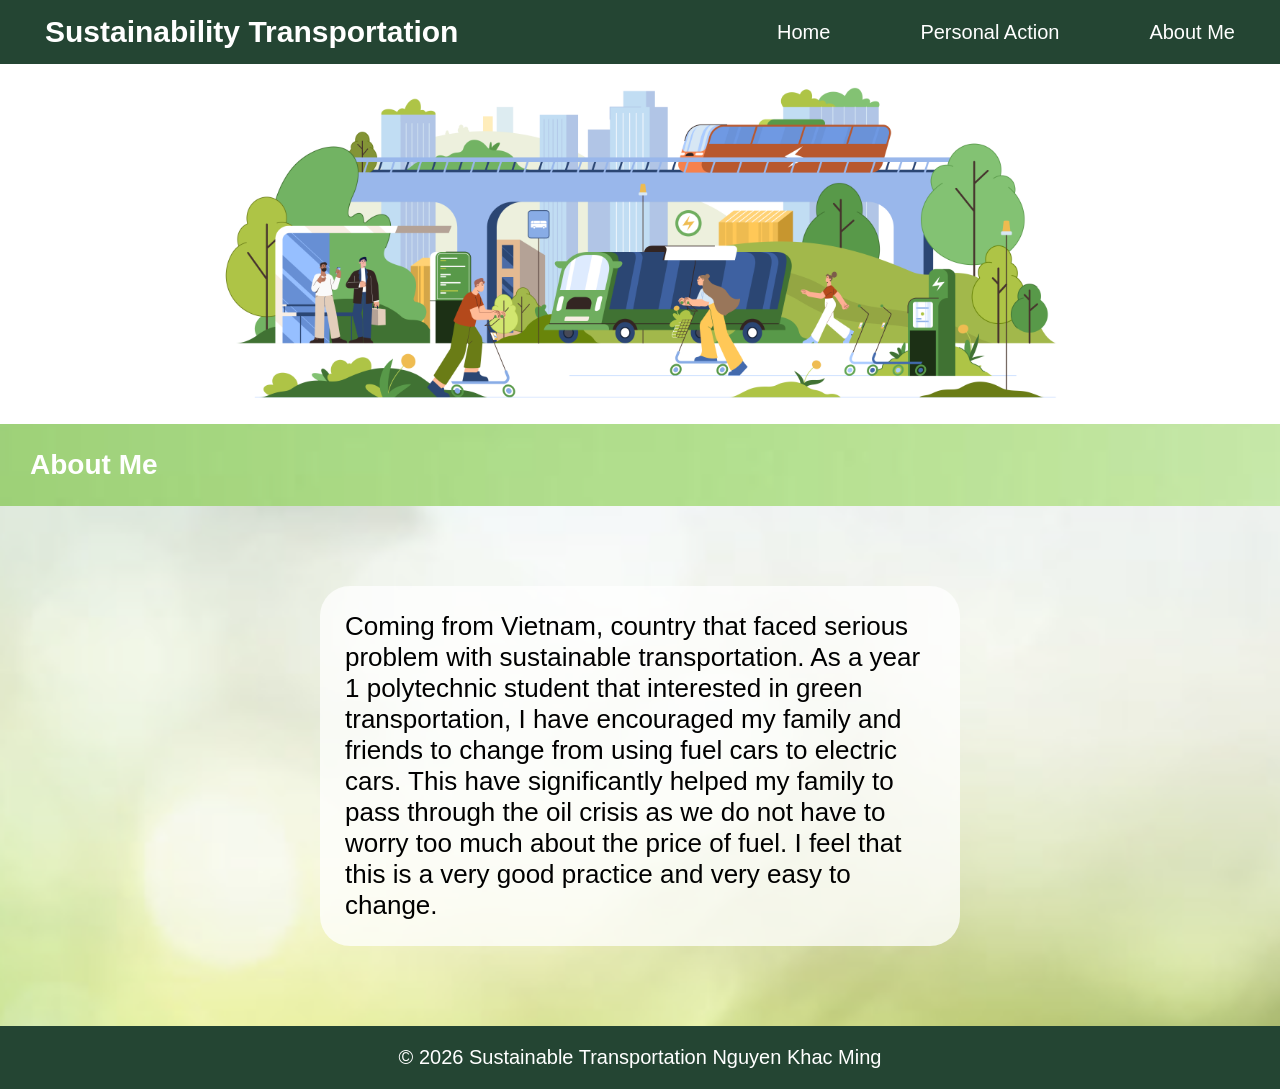
==== pages/about_me.html @ b98d5650 "init commit" ====
<!doctype html>
<html lang="en">
  <head>
    <meta charset="UTF-8" />
    <meta name="viewport" content="width=device-width, initial-scale=1.0" />
    <title>Khac Ming CA1 Project</title>
    <link rel="stylesheet" href="/asset/style/layout.css" />
    <link rel="stylesheet" href="/asset/style/main.css" />
  </head>
  <body>
    <header>
      <nav class="navbar">
        <div class="title">Sustainability Transportation</div>
          <a href="index.html">Home</a>
          <a href="personal.html">Personal Action</a>
          <a href="about_me.html">About Me</a>
      </nav>
    </header>

    <main>
      <div class="heading-image">
        <img
          src="/asset/image/eco-friendly transportation.jpg"
          alt="Sustainable transportation illustration"
        />
      </div>
      <h1 class="header">About Me</h1>
      <section>
        <div class="layout-content">
          <p class="about-content">
            Coming from Vietnam, country that faced serious problem with
            sustainable transportation. As a year 1 polytechnic student that
            interested in green transportation, I have encouraged my family and
            friends to change from using fuel cars to electric cars. This have
            significantly helped my family to pass through the oil crisis as we do
            not have to worry too much about the price of fuel. I feel that this
            is a very good practice and very easy to change.
          </p>
        </div>
      </section>
    </main>
    <footer>&copy; 2026 Sustainable Transportation Nguyen Khac Ming</footer>
  </body>
</html>
---- asset/style/layout.css ----
/* Default Layout for all pages */
body {
  margin: 0;
  font-family: Arial, sans-serif;
  background-image: url("/asset/image/background.png");
  background-size: cover;
  background-position: center;
}

footer {
  background-color: #244533;
  color: white;
  text-align: center;
  padding: 20px;
  font-size: 20px;
}

.navbar {
  background-color: #244533;
  color: white;
  display: flex;
  align-items: center;
  padding: 15px 45px;
}

.title {
  font-size: 30px;
  font-weight: bold;
  flex: 1; /* keep the navigation at the left side of the nav bar */
}

.navbar > a {
  color: white;
  text-decoration: none;
  margin-left: 90px;
  font-size: 20px;
}

.navbar > a:hover {
  text-decoration: underline;
}

.header {
  background-image: url(/asset/image/background_header.png);
  background-size: cover;
  color: white;
  padding: 25px 30px;
  font-size: 28px;
  font-weight: bold;
}

.heading-image {
  background-color: white;
}

.heading-image img {
  width: 900px;
  display: block;
  margin: auto;
}

/* For Home and About Me */
.layout-content {
  display: grid;
  grid-template-columns: repeat(12, 1fr);
  grid-template-rows: repeat();
}

/* For Home Page */
.first-sub-header {
  font-size: 28px;
  margin-top: 100px;
  margin-left: 100px;
}

.sub-header {
  font-size: 28px;
  margin-top: 50px;
  margin-left: 100px;
  margin-bottom: 10px;
}

.content {
  display: grid;
  grid-column: 2/4;
  border-radius: 30px;
  background-color: #9bd0ef;
  padding: 25px;
  width: 600px;
  font-size: 26px;
}

ol {
  display: grid;
  grid-column: 2/4;
  background-color: #9bd0ef;
  border-radius: 30px;
  padding-left: 40px;
  width: 600px;
}

ol > li {
  padding: 20px;
  font-size: 26px;
}

.representation {
  display: grid;
  width: 500px;
  height: 280px;
  margin: auto;
  grid-column: 6/12;
  grid-row: 1/3;
}

#last-section {
  padding-bottom: 50px;
}


/* For About Me */
.about-content {
  display: grid;
  grid-column: 4/10;
  border-radius: 30px;
  background-color:rgba(255, 255, 255, 0.75);
  padding: 25px;
  font-size: 26px;
  margin-top: 80px;
  margin-bottom: 80px;
}


/* For Personal Experience */

.personal-section {
    display: grid;
    grid-template-columns: repeat(20,1fr);
    grid-template-rows: repeat(3,1fr);
}

.personal-content:nth-child(1) {
    display: grid;
    grid-column: 2/7;
}

.personal-content:nth-child(2) {
    display: grid;
    grid-column: 8/13;
}

.personal-content:nth-child(3) {
    display: grid;
    grid-column: 14/19;
}

.personal-representation {
    width: 456px;
    height: 346px;
    margin-top: 50px;
    margin-bottom: 40px;
}

.personal-header {
    display: grid;
}

.main-info {
  display: grid;
  border-radius: 30px;
  background-color: #9bd0ef;
  padding: 25px;
  font-size: 26px;
}
---- asset/style/main.css ----
* {
  box-sizing: border-box;
  margin: 0;
  padding: 0;
}

img {
  max-width: 100%;
  display: block;
}
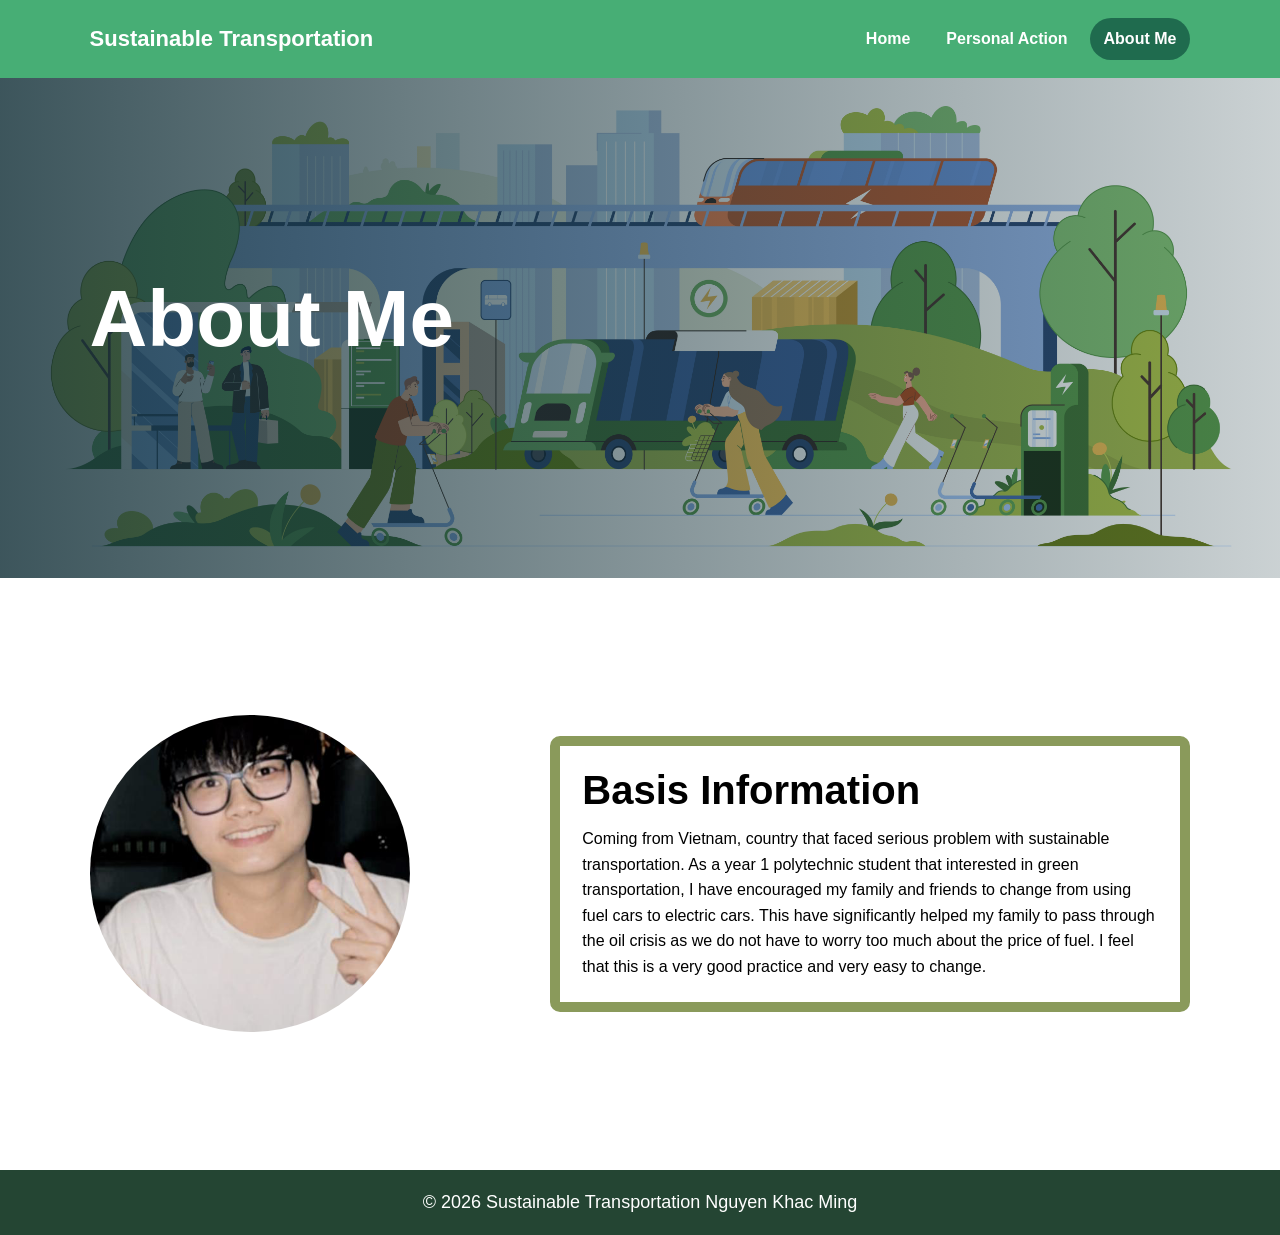
==== commit 72e7b9f3: "change" ====
--- a/pages/about_me.html
+++ b/pages/about_me.html
@@ -1,44 +1,46 @@
-<!doctype html>
+<!DOCTYPE html>
 <html lang="en">
-  <head>
-    <meta charset="UTF-8" />
-    <meta name="viewport" content="width=device-width, initial-scale=1.0" />
+<head>
+    <meta charset="UTF-8">
+    <meta name="viewport" content="width=device-width, initial-scale=1.0">
     <title>Khac Ming CA1 Project</title>
-    <link rel="stylesheet" href="/asset/style/layout.css" />
-    <link rel="stylesheet" href="/asset/style/main.css" />
-  </head>
-  <body>
-    <header>
-      <nav class="navbar">
-        <div class="title">Sustainability Transportation</div>
-          <a href="index.html">Home</a>
-          <a href="personal.html">Personal Action</a>
-          <a href="about_me.html">About Me</a>
-      </nav>
+    <link rel="stylesheet" href="/asset/style/main.css">
+    <link rel="stylesheet" href="/asset/style/layout.css">
+</head>
+<body>
+    <header class="site-header">
+        <a class="topic" href="index.html">Sustainable Transportation</a>
+        <nav class="navbar">
+            <a href="index.html">Home</a>
+            <a href="personal.html">Personal Action</a>
+            <a class="active" href="about_me.html">About Me</a>
+        </nav>
     </header>
 
     <main>
-      <div class="heading-image">
-        <img
-          src="/asset/image/eco-friendly transportation.jpg"
-          alt="Sustainable transportation illustration"
-        />
-      </div>
-      <h1 class="header">About Me</h1>
-      <section>
-        <div class="layout-content">
-          <p class="about-content">
-            Coming from Vietnam, country that faced serious problem with
-            sustainable transportation. As a year 1 polytechnic student that
-            interested in green transportation, I have encouraged my family and
-            friends to change from using fuel cars to electric cars. This have
-            significantly helped my family to pass through the oil crisis as we do
-            not have to worry too much about the price of fuel. I feel that this
-            is a very good practice and very easy to change.
-          </p>
-        </div>
-      </section>
+        <section class="page-title about-section">
+            <div>
+                <h1>About Me</h1>
+            </div>
+        </section>
+
+        <section class="avatar">
+            <img src="/asset/image/avata.png" alt="Train arriving at a station platform">
+            <div class="main-info">
+                <h2>Basis Information</h2>
+                <p>
+                    Coming from Vietnam, country that faced serious problem with
+                    sustainable transportation. As a year 1 polytechnic student that
+                    interested in green transportation, I have encouraged my family and
+                    friends to change from using fuel cars to electric cars. This have
+                    significantly helped my family to pass through the oil crisis as we do
+                    not have to worry too much about the price of fuel. I feel that this
+                    is a very good practice and very easy to change.
+                </p>
+            </div>
+        </section>
     </main>
+
     <footer>&copy; 2026 Sustainable Transportation Nguyen Khac Ming</footer>
-  </body>
-</html>
+</body>
+</html>
--- a/asset/style/main.css
+++ b/asset/style/main.css
@@ -1,10 +1,119 @@
-* {
-  box-sizing: border-box;
-  margin: 0;
-  padding: 0;
+body {
+    font-family: Arial, Helvetica, sans-serif;
+    background-image: url(/asset/image/background.png);
+    background-size: cover;
 }
 
-img {
-  max-width: 100%;
-  display: block;
+
+.site-header {
+    background-color: #47ae75
 }
+
+.topic {
+    font-size: 22px;
+    font-weight: 800;
+    color: white;
+}
+
+a {
+    text-decoration: none;
+}
+
+.navbar > a {
+    color: white;
+    font-weight: 700;
+}
+
+.navbar a:hover, .navbar .active {
+    background: #1f6b4e;
+    color: #ffffff;
+}
+
+.page-title {
+    color: #ffffff;
+}
+
+.home-section {
+    background: linear-gradient(90deg, rgba(17, 55, 44, 0.78), rgba(17, 55, 44, 0.28)), url("/asset/image/eco-friendly transportation.jpg") center/cover;
+}
+
+.about-section {
+    background: linear-gradient(90deg, rgba(18, 48, 56, 0.82), rgba(18, 48, 56, 0.22)), url("/asset/image/eco-friendly transportation.jpg") center/cover;
+}
+
+.personal-section {
+    background: linear-gradient(90deg, rgba(48, 60, 35, 0.82), rgba(48, 60, 35, 0.2)), url("/asset/image/eco-friendly transportation.jpg") center/cover;
+}
+
+
+h1 {
+    font-size: 80px;
+}
+
+h2 {
+    font-size: 40px;
+}
+
+h3 {
+    font-size: 19px;
+}
+
+
+/*For Home Page*/
+.feature-card, .goals > article {
+    background: #ffffff;
+}
+
+/*Image for diff way to travel*/
+.feature-card > img {
+    height: 220px;
+    object-fit: cover;
+}
+
+
+.second-section, .challenges {
+    background: #e5eddd;
+}
+
+
+.last-section {
+    background-color: white;
+} 
+
+
+/*For Personal Action*/
+.goals > span {
+    color: #1f6b4e;
+    font-size: 27px;
+    font-weight: 800;
+}
+
+.experience {
+    background-color: #F7F8F2;
+}
+
+.list {
+    list-style: none;
+}
+
+.list > li {
+    background: #f6f7f2;
+}
+
+/*For About Me*/
+.avatar {
+    background: #ffffff;
+}
+
+.avatar > img {
+    height: 70%;
+    width: 320px;
+    object-fit: cover;
+}
+
+
+footer {
+    background-color: #244533;
+    color: white;
+    font-size: 18px;
+}
--- a/asset/style/layout.css
+++ b/asset/style/layout.css
@@ -1,174 +1,175 @@
-/* Default Layout for all pages */
-body {
-  margin: 0;
-  font-family: Arial, sans-serif;
-  background-image: url("/asset/image/background.png");
-  background-size: cover;
-  background-position: center;
+/*Reset*/
+* {
+    box-sizing: border-box;
+    margin: 0;
+    padding: 0;
 }
 
-footer {
-  background-color: #244533;
-  color: white;
-  text-align: center;
-  padding: 20px;
-  font-size: 20px;
+img {
+    display: block;
+    width: 100%;
+}   
+
+
+body {
+    background-position: center;
+    line-height: 1.6;
 }
 
-.navbar {
-  background-color: #244533;
-  color: white;
-  display: flex;
-  align-items: center;
-  padding: 15px 45px;
+.site-header {
+    display: flex;
+    align-items: center;
+    justify-content: space-between;
+    gap: 24px;
+    padding: 18px 7%;
 }
 
-.title {
-  font-size: 30px;
-  font-weight: bold;
-  flex: 1; /* keep the navigation at the left side of the nav bar */
+
+.navbar {
+    display: flex;
+    flex-wrap: wrap;
+    gap: 8px;
 }
 
 .navbar > a {
-  color: white;
-  text-decoration: none;
-  margin-left: 90px;
-  font-size: 20px;
-}
-
-.navbar > a:hover {
-  text-decoration: underline;
-}
-
-.header {
-  background-image: url(/asset/image/background_header.png);
-  background-size: cover;
-  color: white;
-  padding: 25px 30px;
-  font-size: 28px;
-  font-weight: bold;
-}
-
-.heading-image {
-  background-color: white;
-}
-
-.heading-image img {
-  width: 900px;
-  display: block;
-  margin: auto;
-}
-
-/* For Home and About Me */
-.layout-content {
-  display: grid;
-  grid-template-columns: repeat(12, 1fr);
-  grid-template-rows: repeat();
-}
-
-/* For Home Page */
-.first-sub-header {
-  font-size: 28px;
-  margin-top: 100px;
-  margin-left: 100px;
-}
-
-.sub-header {
-  font-size: 28px;
-  margin-top: 50px;
-  margin-left: 100px;
-  margin-bottom: 10px;
-}
-
-.content {
-  display: grid;
-  grid-column: 2/4;
-  border-radius: 30px;
-  background-color: #9bd0ef;
-  padding: 25px;
-  width: 600px;
-  font-size: 26px;
-}
-
-ol {
-  display: grid;
-  grid-column: 2/4;
-  background-color: #9bd0ef;
-  border-radius: 30px;
-  padding-left: 40px;
-  width: 600px;
-}
-
-ol > li {
-  padding: 20px;
-  font-size: 26px;
-}
-
-.representation {
-  display: grid;
-  width: 500px;
-  height: 280px;
-  margin: auto;
-  grid-column: 6/12;
-  grid-row: 1/3;
-}
-
-#last-section {
-  padding-bottom: 50px;
+    padding: 8px 14px;
+    font-weight: 700;
+    border-radius: 999px;
 }
 
 
-/* For About Me */
-.about-content {
-  display: grid;
-  grid-column: 4/10;
-  border-radius: 30px;
-  background-color:rgba(255, 255, 255, 0.75);
-  padding: 25px;
-  font-size: 26px;
-  margin-top: 80px;
-  margin-bottom: 80px;
+.page-title {
+    height: 500px;
+    display: flex;
+    align-items: center;
+    padding: 80px 7%;
 }
 
 
-/* For Personal Experience */
 
-.personal-section {
-    display: grid;
-    grid-template-columns: repeat(20,1fr);
-    grid-template-rows: repeat(3,1fr);
+h1 {
+    margin-bottom: 18px;
+    line-height: 1;
 }
 
-.personal-content:nth-child(1) {
-    display: grid;
-    grid-column: 2/7;
+h2 {
+    margin-bottom: 14px;
+    line-height: 1.1;
 }
 
-.personal-content:nth-child(2) {
-    display: grid;
-    grid-column: 8/13;
+h3 {
+    margin-bottom: 8px;
 }
 
-.personal-content:nth-child(3) {
-    display: grid;
-    grid-column: 14/19;
+/*For Home Page*/
+.feature-card, .goals > article {
+    border: 1px solid #d9dfd2;
+    border-radius: 10px;
 }
 
-.personal-representation {
-    width: 456px;
-    height: 346px;
-    margin-top: 50px;
-    margin-bottom: 40px;
+.first-section, .second-section, .last-section, .challenges, .avatar, .experience {
+    padding: 70px 7%;
 }
 
-.personal-header {
+.section-title {
+    max-width: 720px;
+    margin-bottom: 28px;
+}
+
+.feature-grid {
     display: grid;
+    grid-template-columns: repeat(3, 1fr);
+    gap: 22px;
+}
+
+
+.feature-card > h3, .feature-card > p, .goals > article {
+    padding-left: 22px;
+    padding-right: 22px;
+}
+
+.feature-card > h3 {
+    padding-top: 22px;
+}
+
+.feature-card p {
+    padding-bottom: 22px;
+}
+
+.second-section, .challenges {
+    display: grid;
+    grid-template-columns: 1.2fr 0.8fr;
+    gap: 34px;
+    align-items: center;
+}
+
+.representation > img {
+    display: grid;
+    gap: 12px;
+    border-radius: 10px;
+}
+
+.last-section, .experience {
+    display: grid;
+    grid-template-columns: 0.8fr 1.2fr;
+    gap: 34px;
+    align-items: center;
+}
+
+
+/*For Personal Action*/
+.goals > article {
+    padding-top: 24px;
+    padding-bottom: 24px;
+}
+
+.goals {
+    display: grid;
+    grid-template-columns: repeat(4, 1fr);
+    gap: 22px;
+}
+
+.goals > span {
+    padding-bottom: 50px;
+}
+
+.list {
+    display: grid;
+    gap: 12px;
+}
+
+.list > li {
+    padding: 12px 14px;
+    border-left: 4px solid #d49b31;
+}
+
+.challenges > img {
+    display: grid;
+    gap: 12px;
+    margin-top: 35px;
+    border-radius: 10px;
+}
+
+/*For About Me*/
+.avatar {
+    display: grid;
+    grid-template-columns: 0.8fr 1.2fr;
+    gap: 34px;
+    align-items: center;
+}
+
+.avatar > img {
+    border-radius: 70%;
 }
 
 .main-info {
-  display: grid;
-  border-radius: 30px;
-  background-color: #9bd0ef;
-  padding: 25px;
-  font-size: 26px;
+    border-radius: 10px;
+    border: 10px solid #8A9A5B;
+    padding: 22px;
 }
+
+
+footer {
+    text-align: center;
+    padding: 18px;
+}
